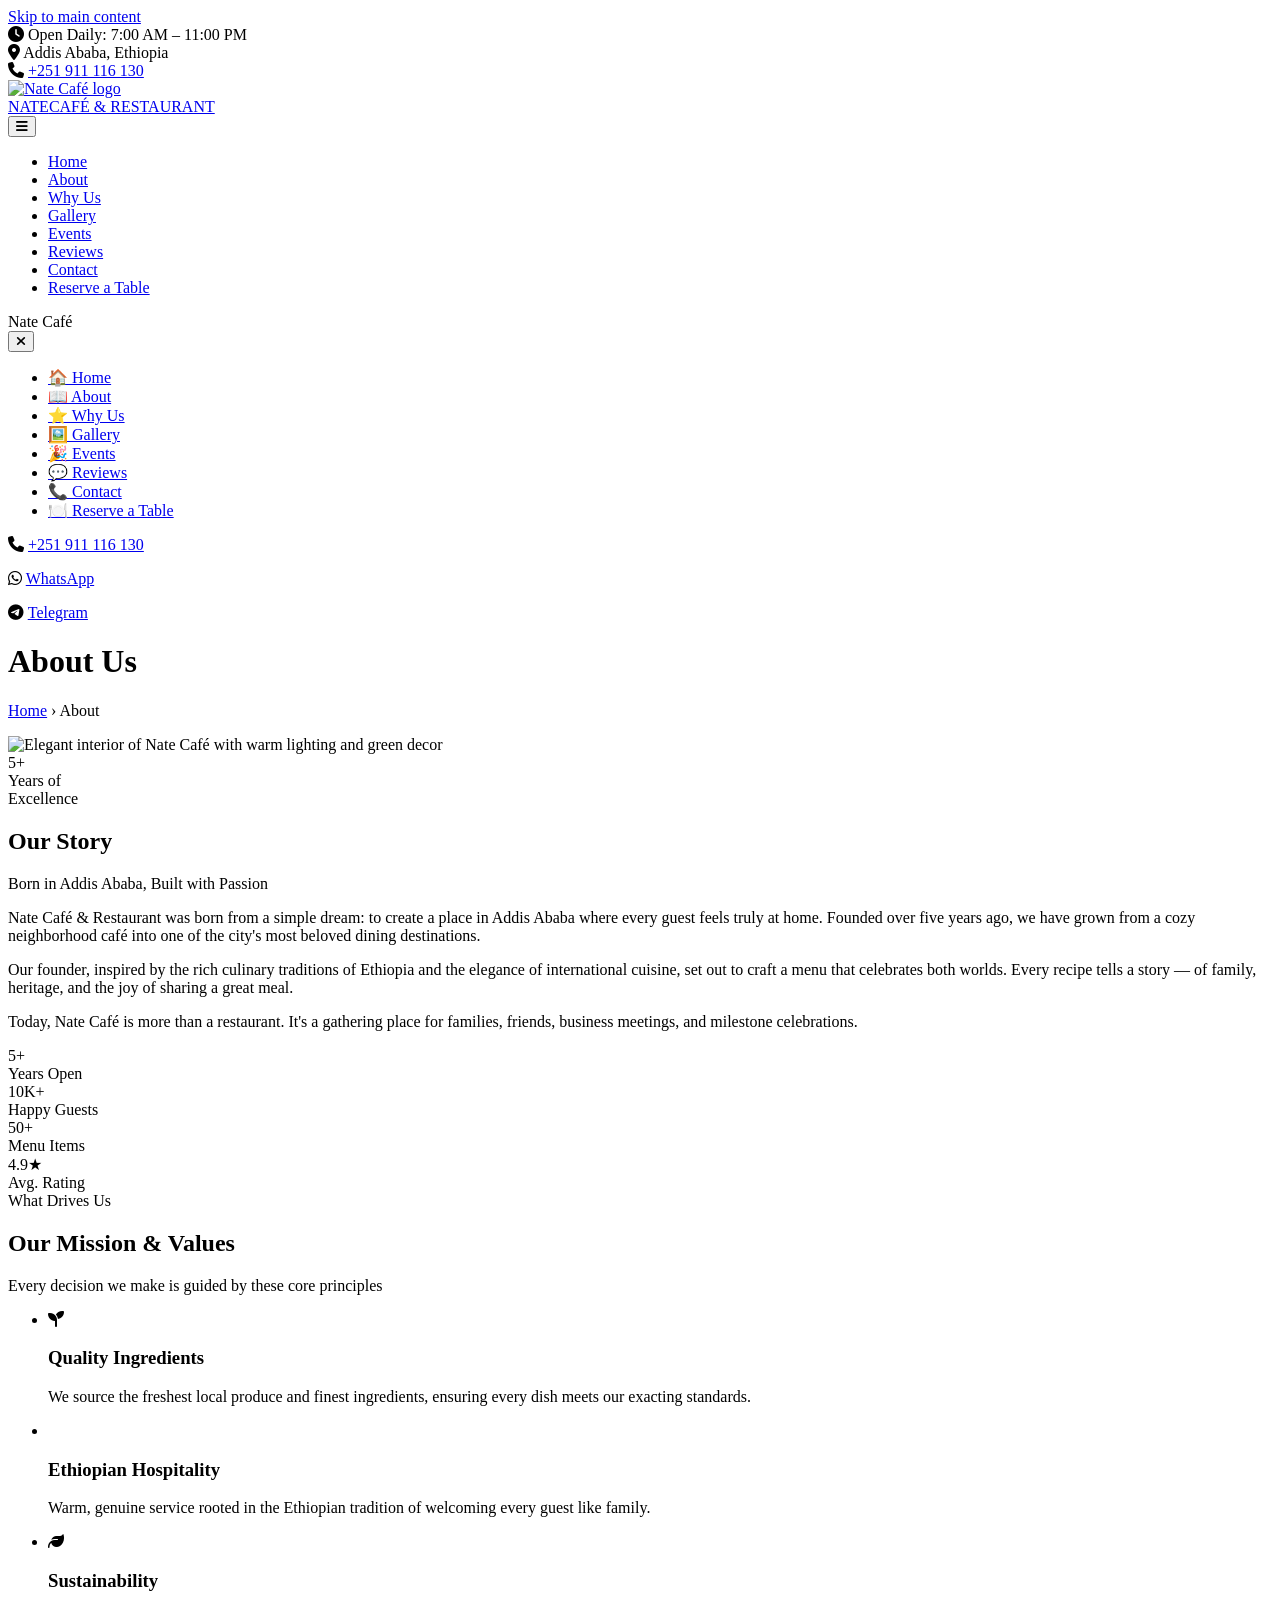
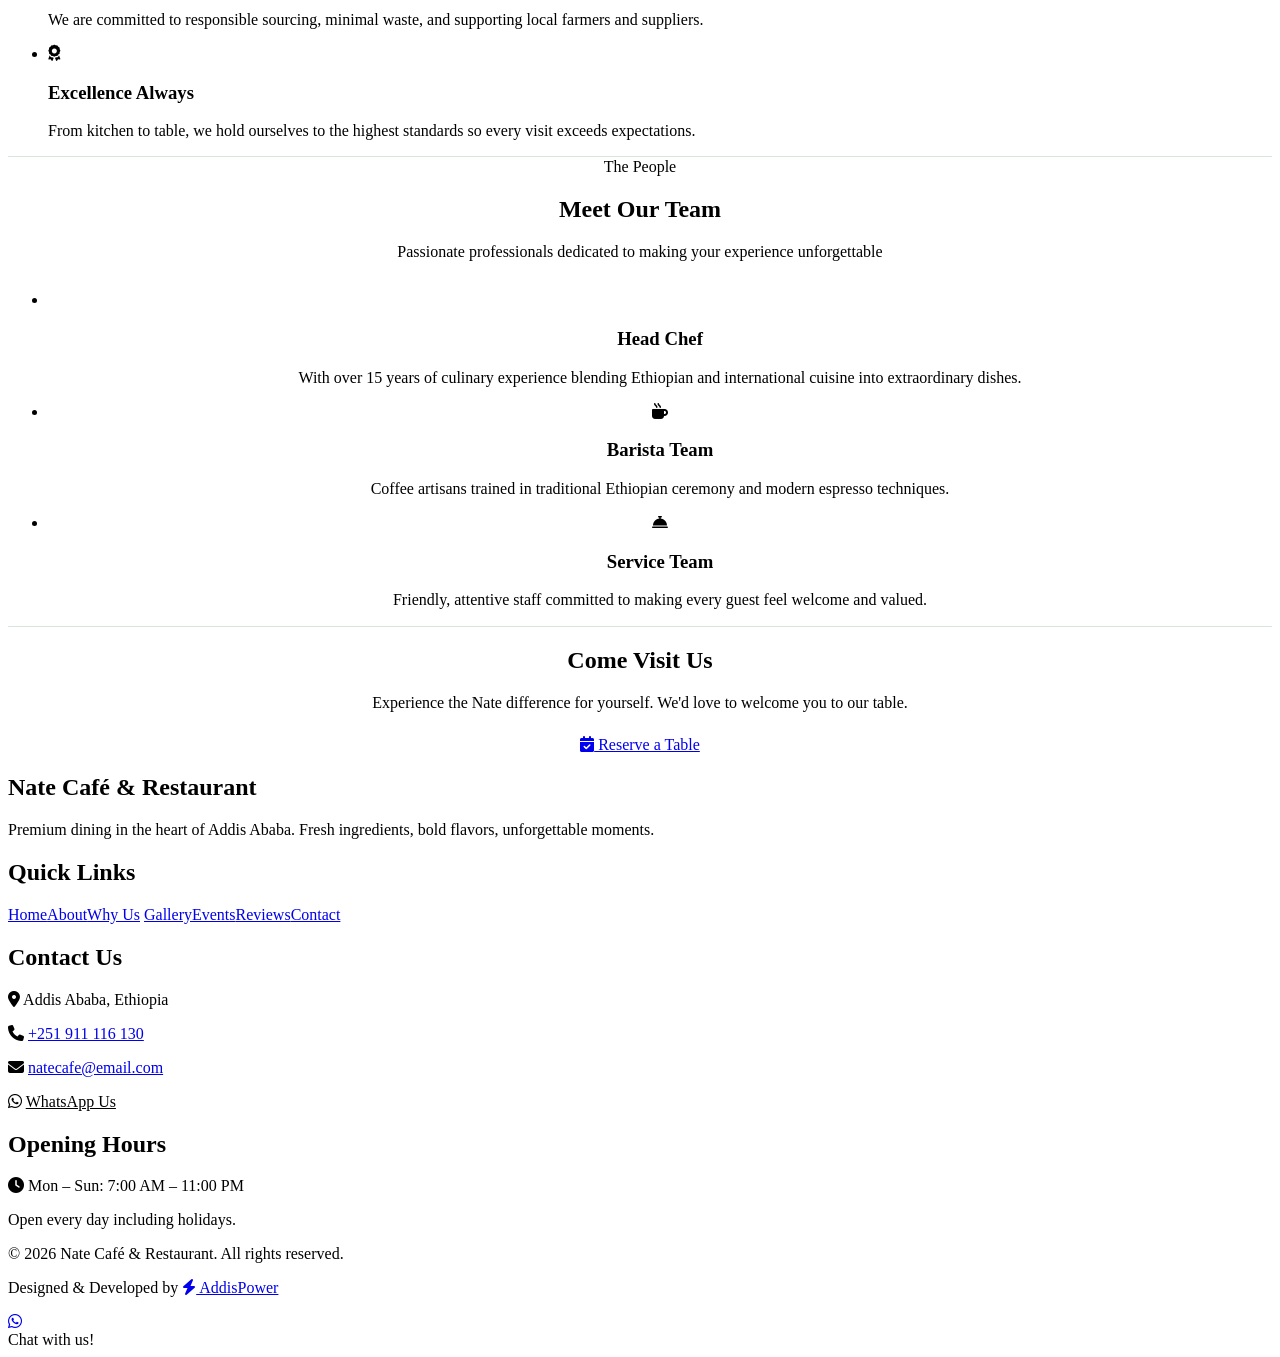
==== about.html @ e74bf29f "Add files via upload" ====
<!DOCTYPE html>
<html lang="en">
<head>
  <meta charset="UTF-8"><meta name="viewport" content="width=device-width, initial-scale=1.0">
  <title>About Us | Nate Café & Restaurant</title>
  <meta name="description" content="Learn the story behind Nate Café & Restaurant – our mission, values, and the passionate team behind every dish.">
  <link rel="preconnect" href="https://fonts.googleapis.com"><link rel="preconnect" href="https://fonts.gstatic.com" crossorigin>
  <link href="https://fonts.googleapis.com/css2?family=Cormorant+Garamond:ital,wght@0,400;0,500;0,600;0,700;1,400&family=Inter:opsz,wght@14..32,300;14..32,400;14..32,500;14..32,600;14..32,700&family=Playfair+Display:ital,wght@0,400;0,600;0,700;0,800;1,400&display=swap" rel="stylesheet">
  <link rel="stylesheet" href="https://cdnjs.cloudflare.com/ajax/libs/font-awesome/6.5.1/css/all.min.css">
  <link rel="stylesheet" href="css/style.css">
</head>
<body>
<a href="#main-content" class="skip-link">Skip to main content</a>
<aside class="topbar" aria-label="Restaurant info">
  <div><i class="fas fa-clock" aria-hidden="true"></i> Open Daily: <span>7:00 AM – 11:00 PM</span></div>
  <div><i class="fas fa-map-marker-alt" aria-hidden="true"></i> <span>Addis Ababa, Ethiopia</span></div>
  <div><i class="fas fa-phone" aria-hidden="true"></i> <a href="tel:+251911116130">+251 911 116 130</a></div>
</aside>
<header class="nav-bar">
  <nav class="nav-inner" aria-label="Main navigation">
    <a href="index.html" class="logo" aria-label="Nate Café – Home">
      <img src="https://raw.githubusercontent.com/Addis477/natanpro/c1625dba577af6493216bf3a9a806fe73b8cf582/logo.jpg" alt="Nate Café logo" class="logo-img">
      <div class="logo-text" aria-hidden="true">NATE<span>CAFÉ &amp; RESTAURANT</span></div>
    </a>
    <button class="mobile-menu-btn" id="menuToggle" aria-label="Open menu" aria-expanded="false" aria-controls="mobileSideNav"><i class="fas fa-bars" aria-hidden="true"></i></button>
    <ul class="nav-links" role="list">
      <li><a href="index.html">Home</a></li><li><a href="about.html" class="active" aria-current="page">About</a></li>
      <li><a href="why-us.html">Why Us</a></li><li><a href="gallery.html">Gallery</a></li>
      <li><a href="events.html">Events</a></li><li><a href="testimonials.html">Reviews</a></li>
      <li><a href="contact.html">Contact</a></li><li><a href="contact.html" class="nav-cta-btn">Reserve a Table</a></li>
    </ul>
  </nav>
</header>
<nav class="mobile-side-nav" id="mobileSideNav" aria-label="Mobile navigation" aria-hidden="true" role="dialog" aria-modal="true">
  <div class="mobile-side-header">
    <div class="mobile-logo"><img src="https://raw.githubusercontent.com/Addis477/natanpro/c1625dba577af6493216bf3a9a806fe73b8cf582/logo.jpg" alt="" class="mobile-logo-img"><span>Nate Café</span></div>
    <button class="close-side-nav" id="closeSideNav" aria-label="Close menu"><i class="fas fa-times" aria-hidden="true"></i></button>
  </div>
  <ul class="mobile-nav-links" role="list">
    <li><a href="index.html"><span aria-hidden="true">🏠</span> Home</a></li>
    <li><a href="about.html" class="active"><span aria-hidden="true">📖</span> About</a></li>
    <li><a href="why-us.html"><span aria-hidden="true">⭐</span> Why Us</a></li>
    <li><a href="gallery.html"><span aria-hidden="true">🖼️</span> Gallery</a></li>
    <li><a href="events.html"><span aria-hidden="true">🎉</span> Events</a></li>
    <li><a href="testimonials.html"><span aria-hidden="true">💬</span> Reviews</a></li>
    <li><a href="contact.html"><span aria-hidden="true">📞</span> Contact</a></li>
    <li><a href="contact.html" class="mobile-cta-btn"><span aria-hidden="true">🍽️</span> Reserve a Table</a></li>
  </ul>
  <div class="mobile-side-footer">
    <p><i class="fas fa-phone" aria-hidden="true"></i> <a href="tel:+251911116130">+251 911 116 130</a></p>
    <p><i class="fab fa-whatsapp" aria-hidden="true"></i> <a href="https://wa.me/251911116130" target="_blank" rel="noopener noreferrer">WhatsApp</a></p>
    <p><i class="fab fa-telegram" aria-hidden="true"></i> <a href="https://t.me/251911116130" target="_blank" rel="noopener noreferrer">Telegram</a></p>
  </div>
</nav>
<div class="side-nav-overlay" id="sideNavOverlay" aria-hidden="true"></div>

<main id="main-content">
  <div class="page-header">
    <div class="page-header-content">
      <h1>About Us</h1>
      <p class="breadcrumb"><a href="index.html">Home</a> &rsaquo; About</p>
    </div>
  </div>

  <div class="container">
    <section class="section" aria-labelledby="about-story">
      <div class="about-grid">
        <div class="about-image-wrapper reveal">
          <img src="https://images.unsplash.com/photo-1550966871-3ed3cdb51f3a?w=800&q=80" alt="Elegant interior of Nate Café with warm lighting and green decor" class="about-image" loading="lazy" width="800" height="600">
          <div class="about-badge" aria-label="5 or more years of excellence">
            <div class="number" aria-hidden="true">5+</div>
            <div class="text" aria-hidden="true">Years of<br>Excellence</div>
          </div>
        </div>
        <div class="about-content reveal">
          <h2 id="about-story">Our Story</h2>
          <div class="subtitle">Born in Addis Ababa, Built with Passion</div>
          <p>Nate Café &amp; Restaurant was born from a simple dream: to create a place in Addis Ababa where every guest feels truly at home. Founded over five years ago, we have grown from a cozy neighborhood café into one of the city's most beloved dining destinations.</p>
          <p>Our founder, inspired by the rich culinary traditions of Ethiopia and the elegance of international cuisine, set out to craft a menu that celebrates both worlds. Every recipe tells a story — of family, heritage, and the joy of sharing a great meal.</p>
          <p>Today, Nate Café is more than a restaurant. It's a gathering place for families, friends, business meetings, and milestone celebrations.</p>
          <div class="about-stats">
            <div class="about-stat"><div class="stat-number">5+</div><div class="stat-label">Years Open</div></div>
            <div class="about-stat"><div class="stat-number">10K+</div><div class="stat-label">Happy Guests</div></div>
            <div class="about-stat"><div class="stat-number">50+</div><div class="stat-label">Menu Items</div></div>
            <div class="about-stat"><div class="stat-number">4.9★</div><div class="stat-label">Avg. Rating</div></div>
          </div>
        </div>
      </div>
    </section>
  </div>

  <div class="container">
    <section class="section" aria-labelledby="mission-heading">
      <div class="section-header reveal">
        <div class="section-label" aria-hidden="true">What Drives Us</div>
        <h2 class="section-title" id="mission-heading">Our <span>Mission &amp; Values</span></h2>
        <div class="section-line" role="presentation"></div>
        <p class="section-desc">Every decision we make is guided by these core principles</p>
      </div>
      <ul class="highlights-grid" role="list">
        <li class="highlight-card reveal">
          <i class="fas fa-seedling" aria-hidden="true"></i>
          <h3>Quality Ingredients</h3>
          <p>We source the freshest local produce and finest ingredients, ensuring every dish meets our exacting standards.</p>
        </li>
        <li class="highlight-card reveal">
          <i class="fas fa-hands-holding-heart" aria-hidden="true"></i>
          <h3>Ethiopian Hospitality</h3>
          <p>Warm, genuine service rooted in the Ethiopian tradition of welcoming every guest like family.</p>
        </li>
        <li class="highlight-card reveal">
          <i class="fas fa-leaf" aria-hidden="true"></i>
          <h3>Sustainability</h3>
          <p>We are committed to responsible sourcing, minimal waste, and supporting local farmers and suppliers.</p>
        </li>
        <li class="highlight-card reveal">
          <i class="fas fa-award" aria-hidden="true"></i>
          <h3>Excellence Always</h3>
          <p>From kitchen to table, we hold ourselves to the highest standards so every visit exceeds expectations.</p>
        </li>
      </ul>
    </section>
  </div>

  <div style="background:var(--green-surface); padding: 1px 0; border-top: 1px solid rgba(45,138,78,0.2); border-bottom: 1px solid rgba(45,138,78,0.2);">
    <div class="container">
      <section class="section" style="text-align:center;" aria-labelledby="team-heading">
        <div class="section-header reveal">
          <div class="section-label" aria-hidden="true">The People</div>
          <h2 class="section-title" id="team-heading">Meet Our <span>Team</span></h2>
          <div class="section-line" role="presentation"></div>
          <p class="section-desc">Passionate professionals dedicated to making your experience unforgettable</p>
        </div>
        <ul class="highlights-grid" role="list" style="margin-top:30px;">
          <li class="highlight-card reveal">
            <i class="fas fa-user-chef" aria-hidden="true"></i>
            <h3>Head Chef</h3>
            <p>With over 15 years of culinary experience blending Ethiopian and international cuisine into extraordinary dishes.</p>
          </li>
          <li class="highlight-card reveal">
            <i class="fas fa-mug-hot" aria-hidden="true"></i>
            <h3>Barista Team</h3>
            <p>Coffee artisans trained in traditional Ethiopian ceremony and modern espresso techniques.</p>
          </li>
          <li class="highlight-card reveal">
            <i class="fas fa-concierge-bell" aria-hidden="true"></i>
            <h3>Service Team</h3>
            <p>Friendly, attentive staff committed to making every guest feel welcome and valued.</p>
          </li>
        </ul>
      </section>
    </div>
  </div>

  <div class="container">
    <section class="section" style="text-align:center;" aria-labelledby="cta-about">
      <div class="reveal">
        <h2 class="section-title" id="cta-about">Come <span>Visit Us</span></h2>
        <p class="section-desc" style="margin-bottom:24px;">Experience the Nate difference for yourself. We'd love to welcome you to our table.</p>
        <a href="contact.html" class="btn btn-gold"><i class="fas fa-calendar-check" aria-hidden="true"></i> Reserve a Table</a>
      </div>
    </section>
  </div>
</main>

<footer class="footer" aria-label="Site footer">
  <div class="footer-grid">
    <div class="footer-col"><h2>Nate Café &amp; Restaurant</h2><p>Premium dining in the heart of Addis Ababa. Fresh ingredients, bold flavors, unforgettable moments.</p></div>
    <nav class="footer-col" aria-label="Footer navigation"><h2>Quick Links</h2>
      <a href="index.html">Home</a><a href="about.html">About</a><a href="why-us.html">Why Us</a>
      <a href="gallery.html">Gallery</a><a href="events.html">Events</a><a href="testimonials.html">Reviews</a><a href="contact.html">Contact</a>
    </nav>
    <address class="footer-col" style="font-style:normal;"><h2>Contact Us</h2>
      <p><i class="fas fa-map-marker-alt" aria-hidden="true"></i> Addis Ababa, Ethiopia</p>
      <p><i class="fas fa-phone" aria-hidden="true"></i> <a href="tel:+251911116130">+251 911 116 130</a></p>
      <p><i class="fas fa-envelope" aria-hidden="true"></i> <a href="mailto:natecafe@email.com">natecafe@email.com</a></p>
      <p><i class="fab fa-whatsapp" aria-hidden="true"></i> <a href="https://wa.me/251911116130" target="_blank" rel="noopener noreferrer" style="color:var(--gold);">WhatsApp Us</a></p>
    </address>
    <div class="footer-col"><h2>Opening Hours</h2>
      <p><i class="fas fa-clock" aria-hidden="true"></i> Mon – Sun: 7:00 AM – 11:00 PM</p>
      <p style="margin-top:8px;color:var(--green-light);">Open every day including holidays.</p>
    </div>
  </div>
  <div class="footer-bottom">
    <p>&copy; 2026 Nate Café &amp; Restaurant. All rights reserved.</p>
    <p class="footer-credit">Designed &amp; Developed by <a href="https://addispower.pages.dev" target="_blank" rel="noopener noreferrer"><i class="fas fa-bolt" aria-hidden="true"></i> AddisPower</a></p>
  </div>
</footer>
<a href="https://wa.me/251911116130" class="whatsapp-float" target="_blank" rel="noopener noreferrer" aria-label="Chat on WhatsApp"><i class="fab fa-whatsapp" aria-hidden="true"></i></a>
<div class="whatsapp-tooltip" aria-hidden="true">Chat with us!</div>
<script src="js/main.js"></script>
</body>
</html>
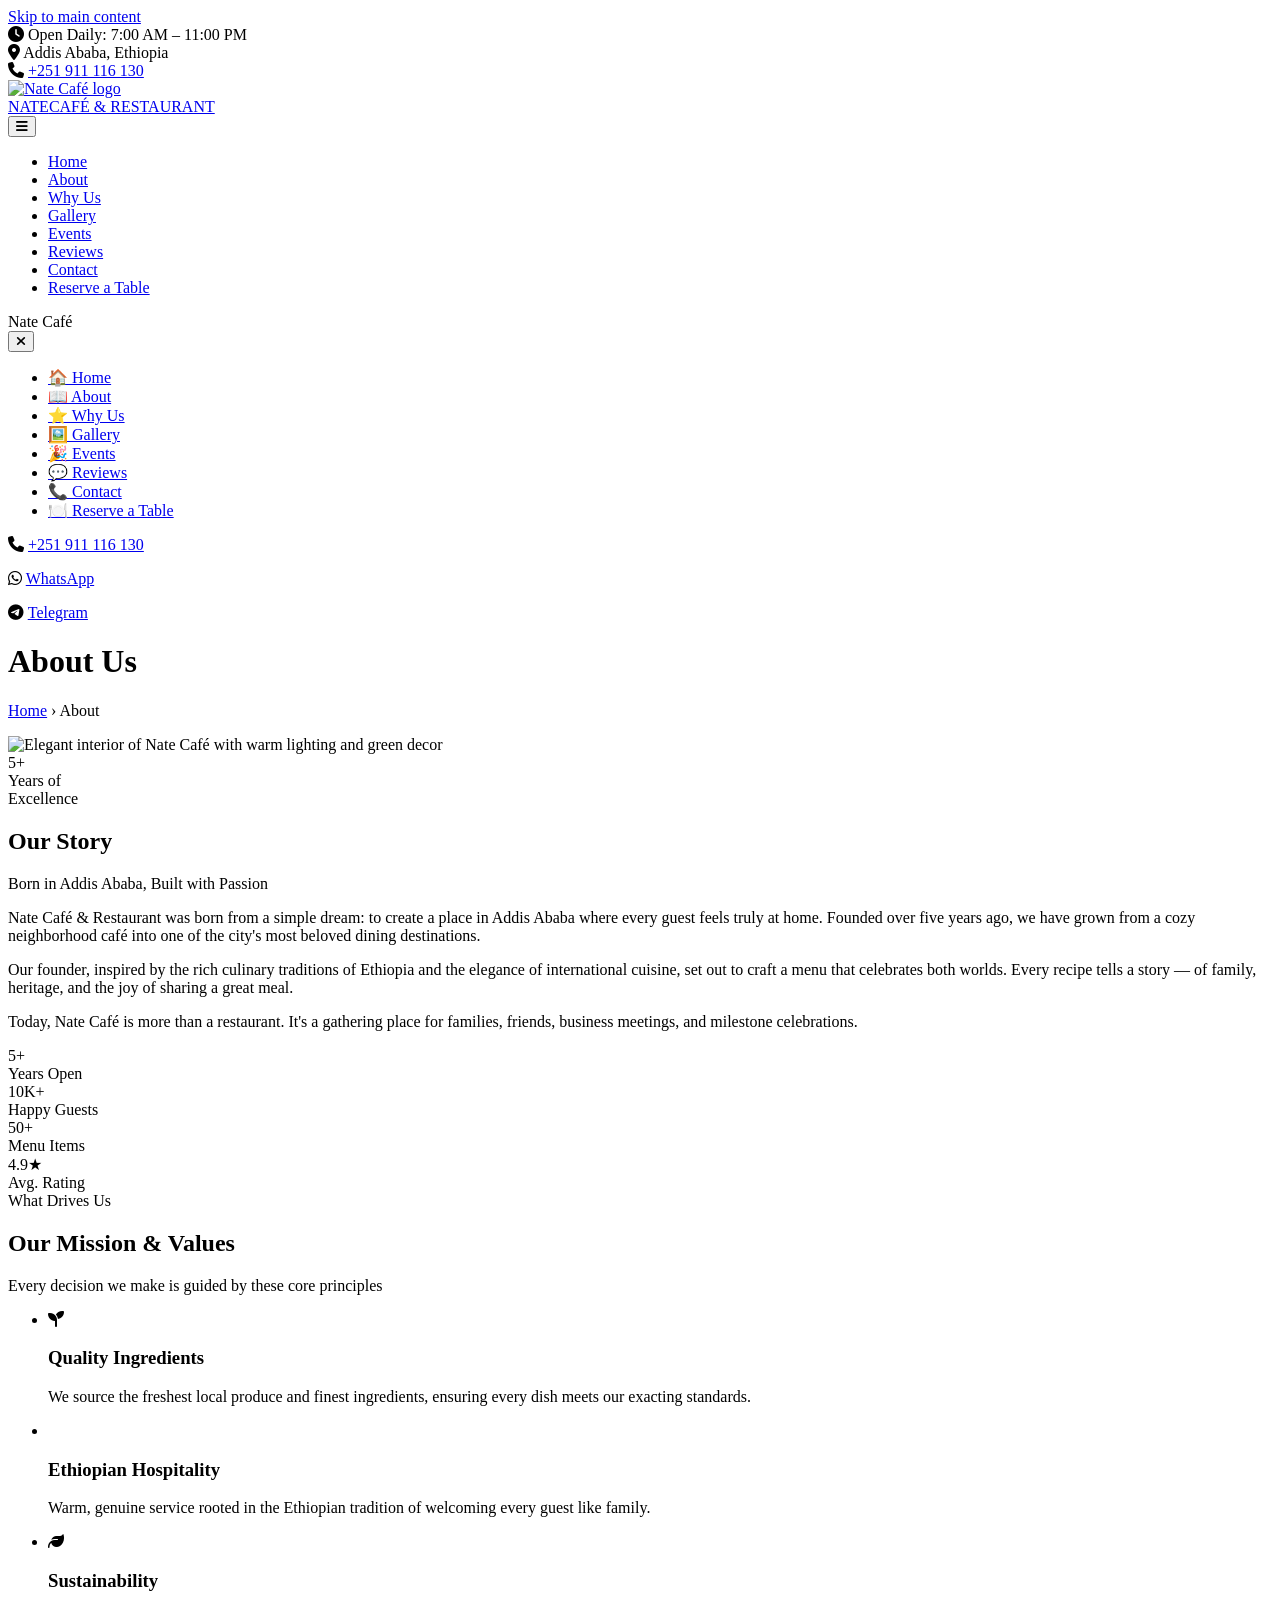
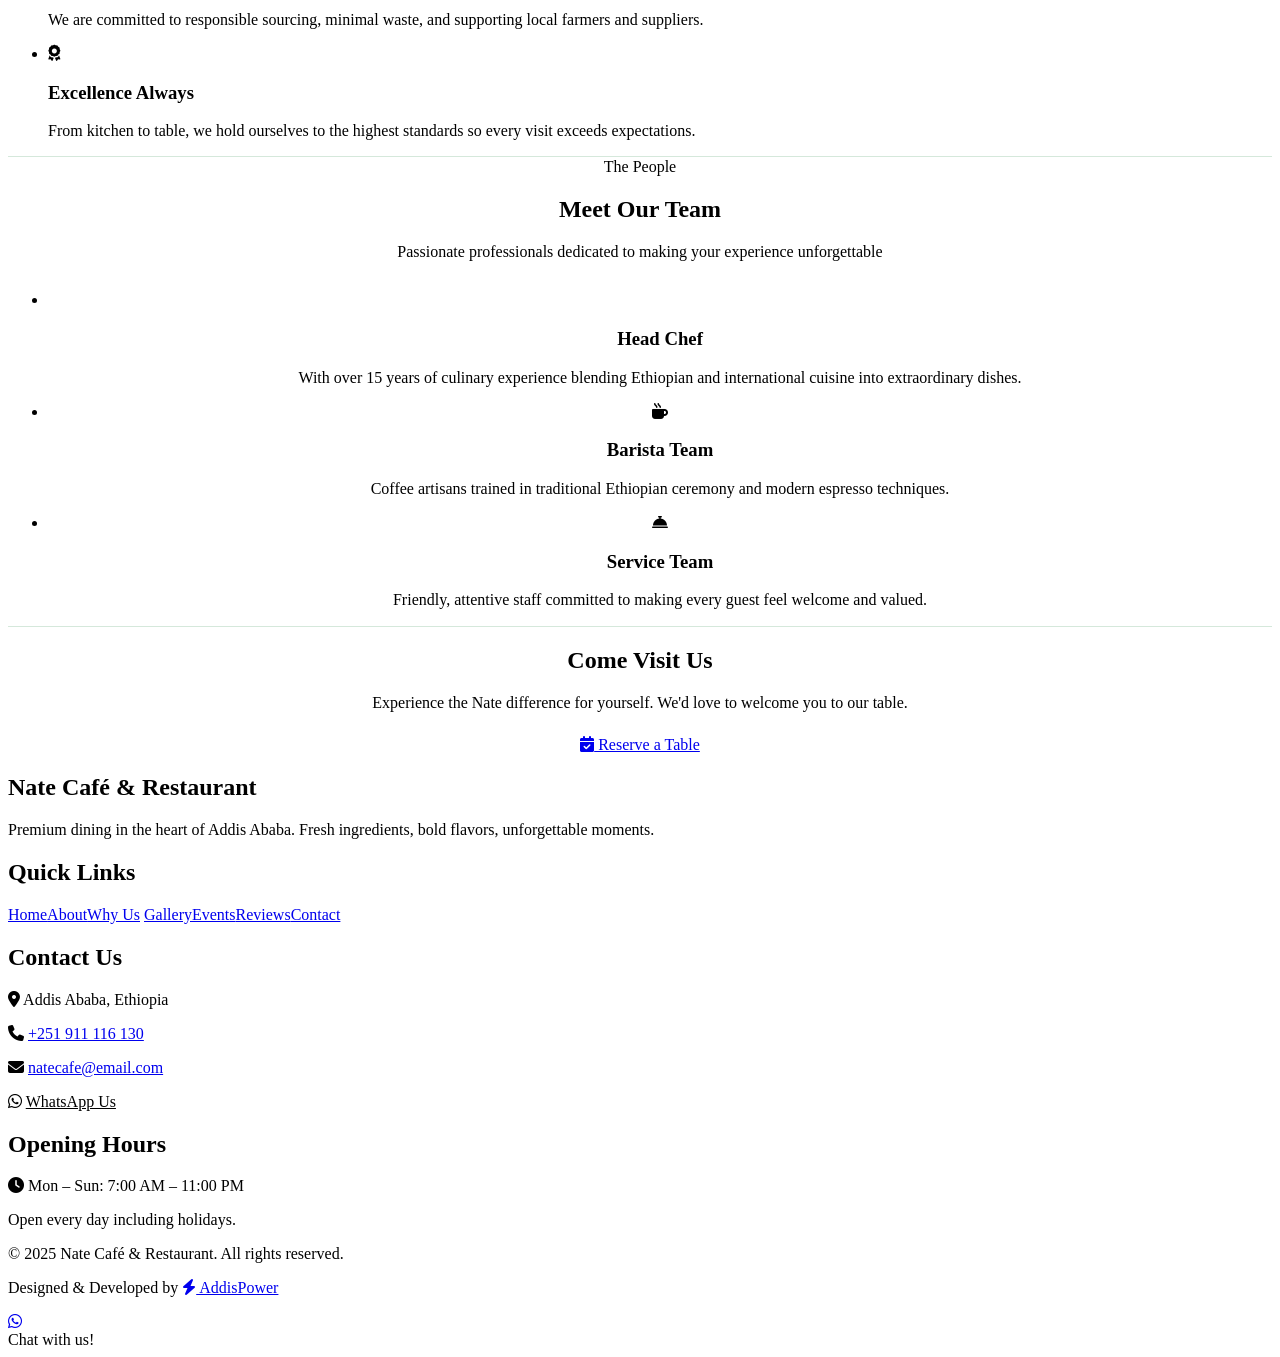
==== commit 8fc9aa50: "Update about.html" ====
--- a/about.html
+++ b/about.html
@@ -182,7 +182,7 @@
     </div>
   </div>
   <div class="footer-bottom">
-    <p>&copy; 2026 Nate Café &amp; Restaurant. All rights reserved.</p>
+    <p>&copy; 2025 Nate Café &amp; Restaurant. All rights reserved.</p>
     <p class="footer-credit">Designed &amp; Developed by <a href="https://addispower.pages.dev" target="_blank" rel="noopener noreferrer"><i class="fas fa-bolt" aria-hidden="true"></i> AddisPower</a></p>
   </div>
 </footer>
